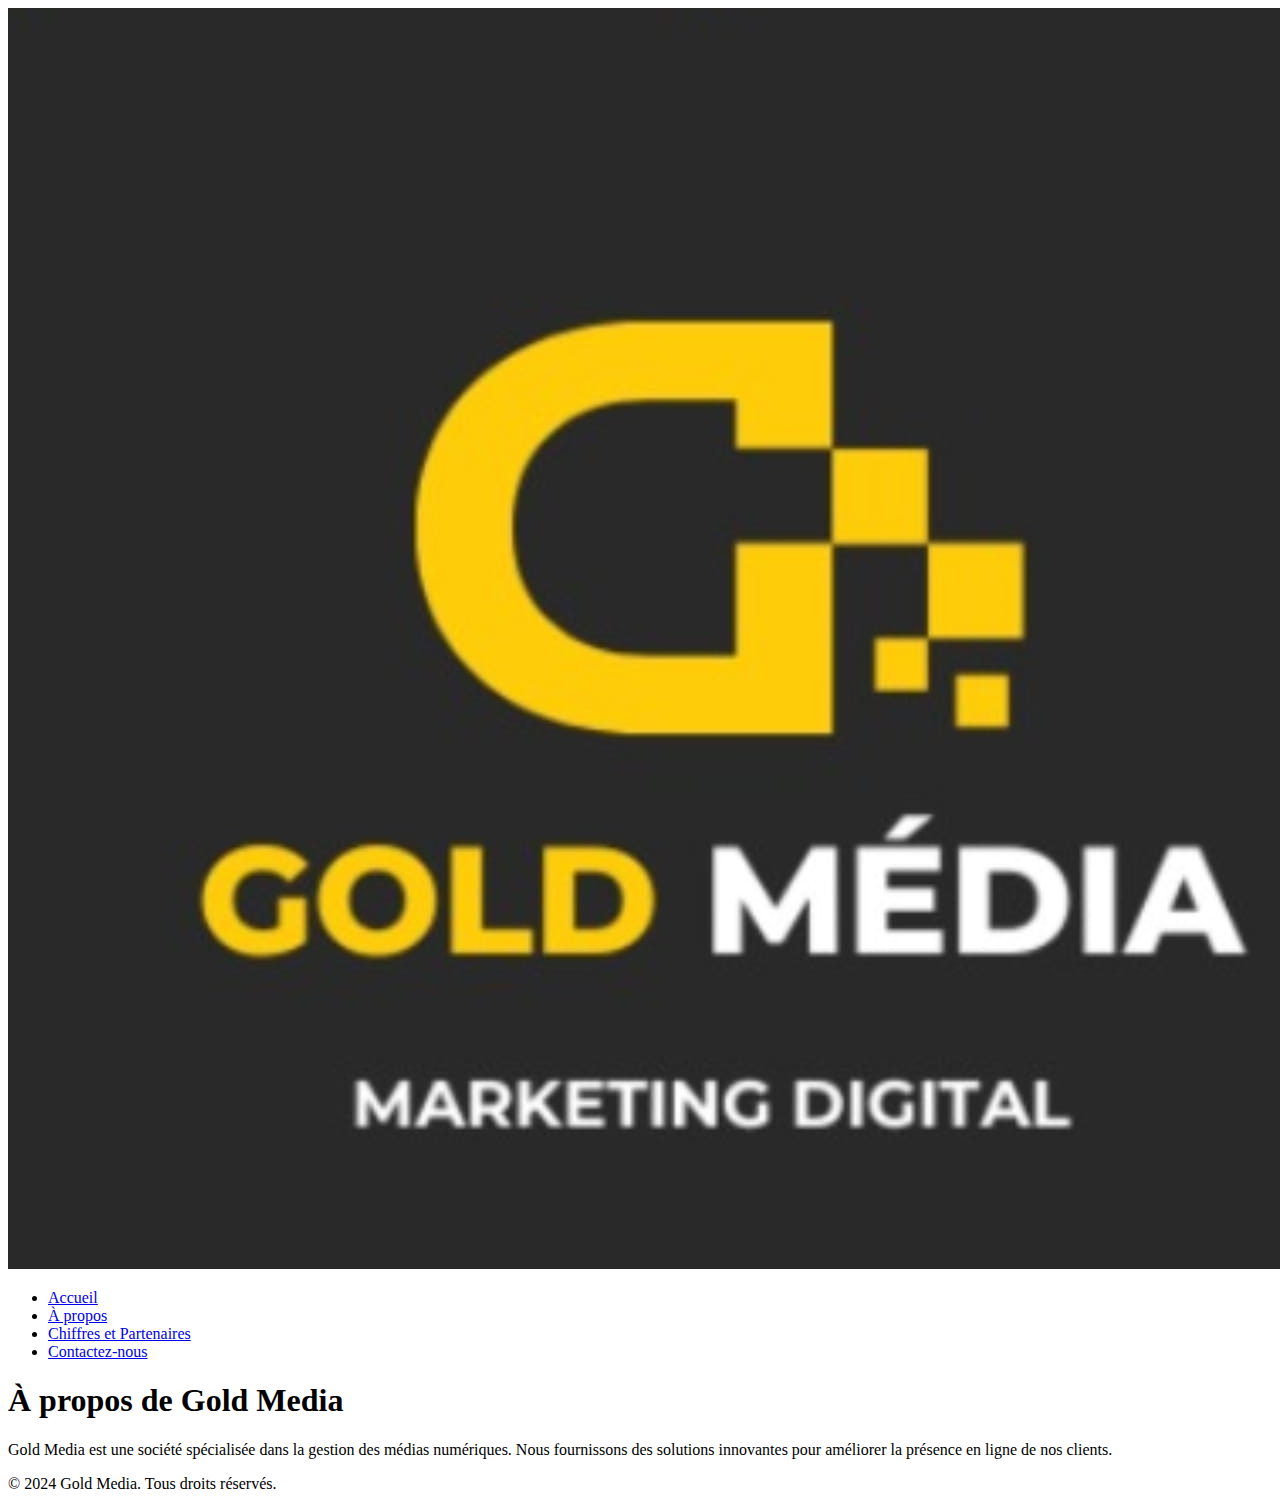
==== about.html @ 937fac50 "add new css style" ====
<!DOCTYPE html>
<html lang="fr">

<head>
    <meta charset="UTF-8">
    <meta name="viewport" content="width=device-width, initial-scale=1.0">
    <title>À propos - Gold Media</title>
    <link rel="stylesheet" href="css/styles.css">
</head>

<body>
    <header>
        <div class="logo-container">
            <img src="images/logo.jpg" alt="Gold Media Logo" class="logo">
        </div>
        <nav>
            <ul>
                <li><a href="index.html">Accueil</a></li>
                <li><a href="about.html">À propos</a></li>
                <li><a href="partners.html">Chiffres et Partenaires</a></li>
                <li><a href="contact.html">Contactez-nous</a></li>
            </ul>
        </nav>
    </header>
    <main>
        <h1>À propos de Gold Media</h1>
        <p>Gold Media est une société spécialisée dans la gestion des médias numériques. Nous fournissons des solutions
            innovantes pour améliorer la présence en ligne de nos clients.</p>
    </main>
    <footer>
        <p>&copy; 2024 Gold Media. Tous droits réservés.</p>
    </footer>
</body>

</html>
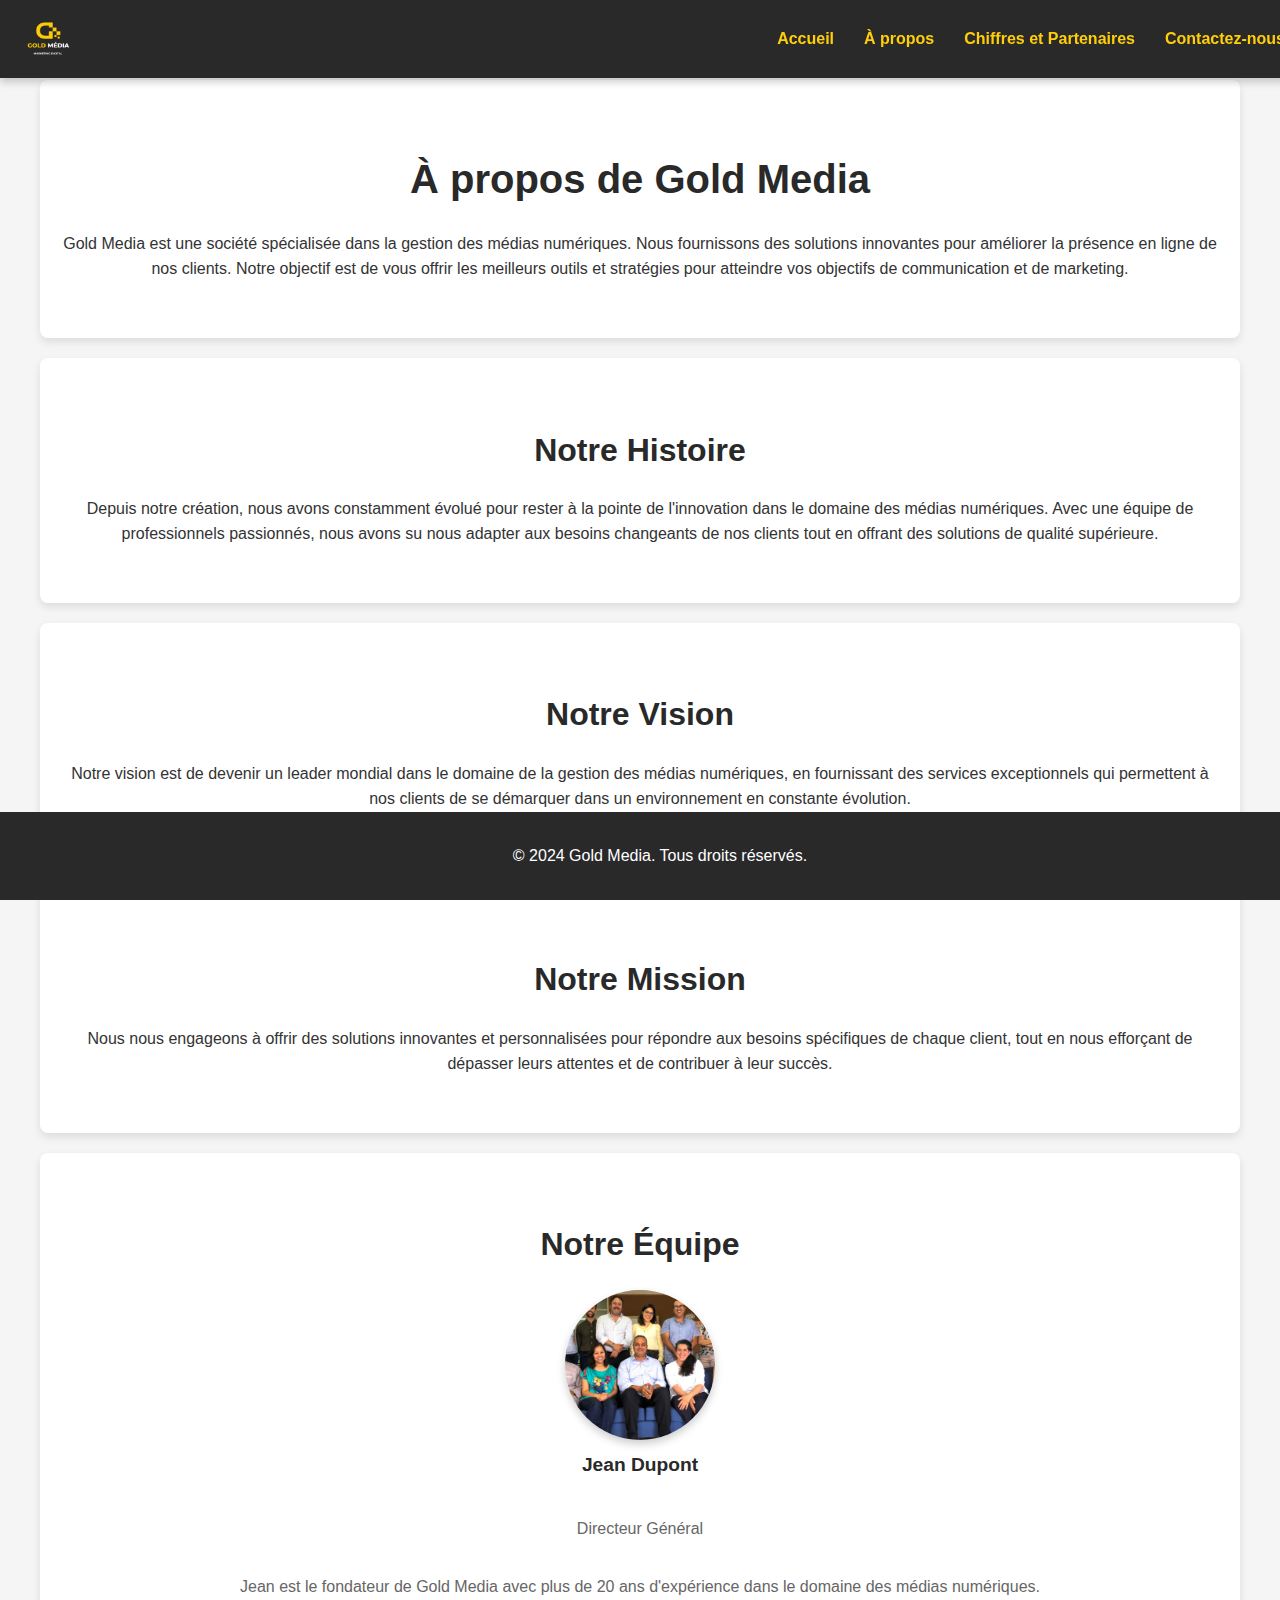
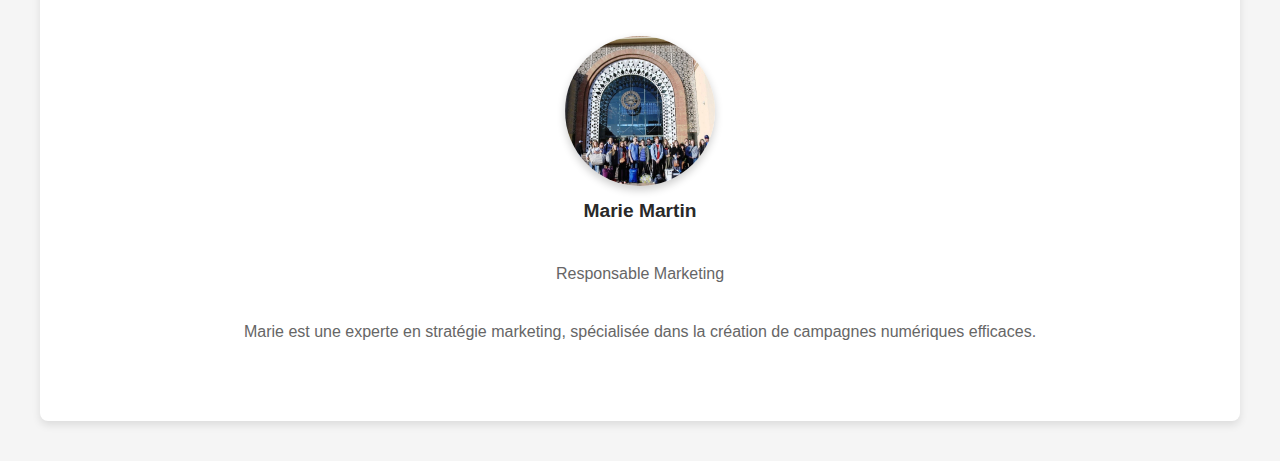
==== commit 3dfea742: "add new about form" ====
--- a/about.html
+++ b/about.html
@@ -6,6 +6,137 @@
     <meta name="viewport" content="width=device-width, initial-scale=1.0">
     <title>À propos - Gold Media</title>
     <link rel="stylesheet" href="css/styles.css">
+    <style>
+        body {
+            font-family: 'Roboto', sans-serif;
+            margin: 0;
+            padding: 0;
+            background-color: #f5f5f5;
+        }
+
+        header {
+            background-color: #292929;
+            color: #fece0a;
+            padding: 10px 20px;
+            display: flex;
+            justify-content: space-between;
+            align-items: center;
+            box-shadow: 0 4px 8px rgba(0, 0, 0, 0.2);
+            position: fixed;
+            width: 100%;
+            top: 0;
+            z-index: 1000;
+        }
+
+        .logo-container img {
+            height: 60px;
+            /* Réduit la taille du logo */
+            width: auto;
+            transition: height 0.3s;
+        }
+
+        nav ul {
+            list-style-type: none;
+            margin: 0;
+            padding: 0;
+            display: flex;
+        }
+
+        nav ul li {
+            margin: 0 15px;
+        }
+
+        nav ul li a {
+            color: #fece0a;
+            text-decoration: none;
+            font-weight: bold;
+            transition: color 0.3s, transform 0.3s;
+        }
+
+        nav ul li a:hover {
+            color: #ffffff;
+            transform: scale(1.1);
+        }
+
+        main {
+            padding: 80px 20px 20px;
+            max-width: 1200px;
+            margin: auto;
+        }
+
+        h1 {
+            color: #292929;
+            text-align: center;
+            margin-bottom: 20px;
+            font-size: 2.5em;
+        }
+
+        .section {
+            background: #ffffff;
+            padding: 40px 20px;
+            margin-bottom: 20px;
+            border-radius: 8px;
+            box-shadow: 0 4px 8px rgba(0, 0, 0, 0.1);
+        }
+
+        .section h2 {
+            color: #292929;
+            margin-bottom: 20px;
+            font-size: 2em;
+            text-align: center;
+        }
+
+        .section p {
+            color: #333;
+            line-height: 1.6;
+            text-align: center;
+        }
+
+        .team-member {
+            display: flex;
+            flex-direction: column;
+            align-items: center;
+            margin: 20px;
+            text-align: center;
+            transition: transform 0.3s;
+        }
+
+        .team-member img {
+            border-radius: 50%;
+            width: 150px;
+            height: 150px;
+            object-fit: cover;
+            box-shadow: 0 4px 8px rgba(0, 0, 0, 0.2);
+        }
+
+        .team-member h3 {
+            margin-top: 10px;
+            color: #292929;
+            font-size: 1.2em;
+        }
+
+        .team-member p {
+            color: #666;
+        }
+
+        .team-member:hover {
+            transform: scale(1.05);
+        }
+
+        footer {
+            background-color: #292929;
+            color: #ffffff;
+            text-align: center;
+            padding: 15px 20px;
+            margin-top: 40px;
+        }
+
+        @media (max-width: 768px) {
+            .team-member {
+                margin: 10px;
+            }
+        }
+    </style>
 </head>
 
 <body>
@@ -23,9 +154,57 @@
         </nav>
     </header>
     <main>
-        <h1>À propos de Gold Media</h1>
-        <p>Gold Media est une société spécialisée dans la gestion des médias numériques. Nous fournissons des solutions
-            innovantes pour améliorer la présence en ligne de nos clients.</p>
+        <section class="section">
+            <h1>À propos de Gold Media</h1>
+            <p>Gold Media est une société spécialisée dans la gestion des médias numériques. Nous fournissons des
+                solutions
+                innovantes pour améliorer la présence en ligne de nos clients. Notre objectif est de vous offrir les
+                meilleurs outils
+                et stratégies pour atteindre vos objectifs de communication et de marketing.</p>
+        </section>
+
+        <section class="section">
+            <h2>Notre Histoire</h2>
+            <p>Depuis notre création, nous avons constamment évolué pour rester à la pointe de l'innovation dans le
+                domaine des médias numériques.
+                Avec une équipe de professionnels passionnés, nous avons su nous adapter aux besoins changeants de nos
+                clients tout en
+                offrant des solutions de qualité supérieure.</p>
+        </section>
+
+        <section class="section">
+            <h2>Notre Vision</h2>
+            <p>Notre vision est de devenir un leader mondial dans le domaine de la gestion des médias numériques, en
+                fournissant des
+                services exceptionnels qui permettent à nos clients de se démarquer dans un environnement en constante
+                évolution.</p>
+        </section>
+
+        <section class="section">
+            <h2>Notre Mission</h2>
+            <p>Nous nous engageons à offrir des solutions innovantes et personnalisées pour répondre aux besoins
+                spécifiques de chaque
+                client, tout en nous efforçant de dépasser leurs attentes et de contribuer à leur succès.</p>
+        </section>
+
+        <section class="section">
+            <h2>Notre Équipe</h2>
+            <div class="team-member">
+                <img src="images/team-member1.jpg" alt="Membre de l'équipe 1">
+                <h3>Jean Dupont</h3>
+                <p>Directeur Général</p>
+                <p>Jean est le fondateur de Gold Media avec plus de 20 ans d'expérience dans le domaine des médias
+                    numériques.</p>
+            </div>
+            <div class="team-member">
+                <img src="images/team-member2.jpg" alt="Membre de l'équipe 2">
+                <h3>Marie Martin</h3>
+                <p>Responsable Marketing</p>
+                <p>Marie est une experte en stratégie marketing, spécialisée dans la création de campagnes numériques
+                    efficaces.</p>
+            </div>
+            <!-- Ajoutez plus de membres de l'équipe ici -->
+        </section>
     </main>
     <footer>
         <p>&copy; 2024 Gold Media. Tous droits réservés.</p>
--- a/css/styles.css
+++ b/css/styles.css
@@ -0,0 +1,123 @@
+/* Général */
+body {
+    font-family: Arial, sans-serif;
+    line-height: 1.6;
+    color: #333;
+    margin: 0;
+    padding: 0;
+}
+
+header {
+    background-color: #292929;
+    color: #ffffff;
+    padding: 10px 20px;
+    display: flex;
+    justify-content: space-between;
+    align-items: center;
+}
+
+.logo-container {
+    flex: 1;
+}
+
+.logo {
+    max-height: 50px;
+    width: auto;
+}
+
+nav {
+    flex: 2;
+}
+
+nav ul {
+    list-style: none;
+    padding: 0;
+    display: flex;
+    justify-content: flex-end;
+}
+
+nav ul li {
+    margin-left: 20px;
+}
+
+nav ul li a {
+    color: #fece0a;
+    text-decoration: none;
+    font-weight: bold;
+}
+
+main {
+    padding: 20px;
+    max-width: 1200px;
+    margin: auto;
+}
+
+.hero {
+    text-align: center;
+    padding: 40px 20px;
+    background-color: #f4f4f4;
+    border-radius: 8px;
+    margin-bottom: 20px;
+}
+
+.about {
+    padding: 20px;
+    background-color: #ffffff;
+    border-radius: 8px;
+    margin-bottom: 20px;
+}
+
+.graphs {
+    padding: 20px;
+    background-color: #ffffff;
+    border-radius: 8px;
+}
+
+.chart-container {
+    margin-bottom: 20px;
+}
+
+.cta {
+    padding: 20px;
+    background-color: #fece0a;
+    color: #292929;
+    border-radius: 8px;
+    text-align: center;
+}
+
+.cta-button {
+    display: inline-block;
+    padding: 10px 20px;
+    margin-top: 10px;
+    background-color: #292929;
+    color: #fece0a;
+    text-decoration: none;
+    border-radius: 5px;
+    font-weight: bold;
+}
+
+footer {
+    background-color: #292929;
+    color: #ffffff;
+    text-align: center;
+    padding: 10px 20px;
+    position: fixed;
+    bottom: 0;
+    width: 100%;
+}
+
+/* Responsive Design */
+@media (max-width: 768px) {
+    nav ul {
+        flex-direction: column;
+        align-items: center;
+    }
+
+    nav ul li {
+        margin: 10px 0;
+    }
+
+    .chart-container {
+        height: 250px;
+    }
+}
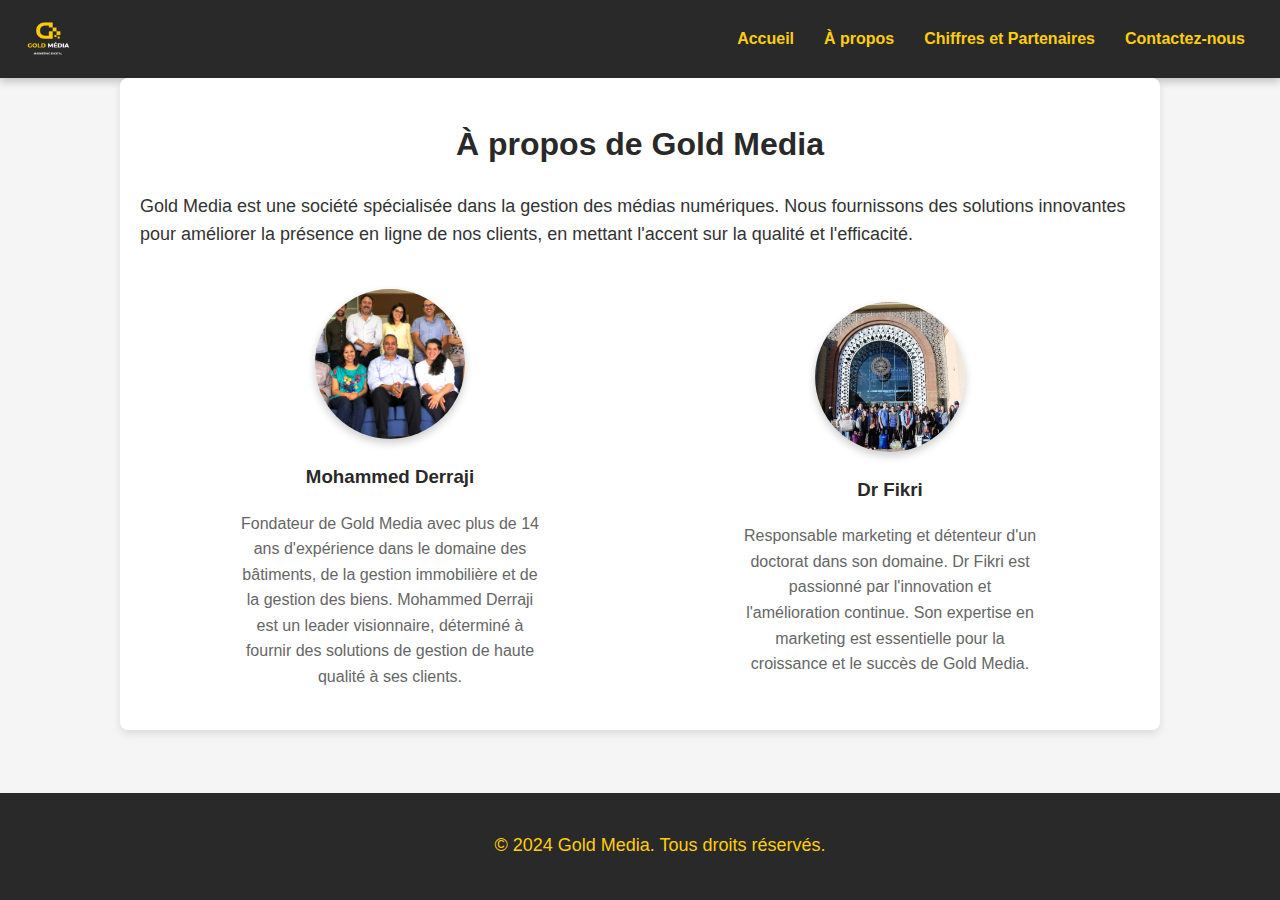
==== commit a62c01cf: "about form" ====
--- a/about.html
+++ b/about.html
@@ -12,6 +12,7 @@
             margin: 0;
             padding: 0;
             background-color: #f5f5f5;
+            color: #333;
         }
 
         header {
@@ -22,17 +23,11 @@
             justify-content: space-between;
             align-items: center;
             box-shadow: 0 4px 8px rgba(0, 0, 0, 0.2);
-            position: fixed;
-            width: 100%;
-            top: 0;
-            z-index: 1000;
         }
 
         .logo-container img {
-            height: 60px;
-            /* Réduit la taille du logo */
+            height: 50px;
             width: auto;
-            transition: height 0.3s;
         }
 
         nav ul {
@@ -59,46 +54,35 @@
         }
 
         main {
-            padding: 80px 20px 20px;
-            max-width: 1200px;
-            margin: auto;
+            padding: 20px;
+            max-width: 1000px;
+            margin: 0 auto;
+            background-color: #fff;
+            border-radius: 8px;
+            box-shadow: 0 4px 8px rgba(0, 0, 0, 0.1);
         }
 
         h1 {
             color: #292929;
             text-align: center;
-            margin-bottom: 20px;
-            font-size: 2.5em;
         }
 
-        .section {
-            background: #ffffff;
-            padding: 40px 20px;
+        p {
+            font-size: 18px;
+            line-height: 1.6;
             margin-bottom: 20px;
-            border-radius: 8px;
-            box-shadow: 0 4px 8px rgba(0, 0, 0, 0.1);
         }
 
-        .section h2 {
-            color: #292929;
-            margin-bottom: 20px;
-            font-size: 2em;
-            text-align: center;
-        }
-
-        .section p {
-            color: #333;
-            line-height: 1.6;
-            text-align: center;
+        .team-section {
+            display: flex;
+            justify-content: space-around;
+            align-items: center;
+            margin-top: 40px;
         }
 
         .team-member {
-            display: flex;
-            flex-direction: column;
-            align-items: center;
-            margin: 20px;
             text-align: center;
-            transition: transform 0.3s;
+            max-width: 300px;
         }
 
         .team-member img {
@@ -107,34 +91,31 @@
             height: 150px;
             object-fit: cover;
             box-shadow: 0 4px 8px rgba(0, 0, 0, 0.2);
+            transition: transform 0.3s;
+        }
+
+        .team-member:hover img {
+            transform: scale(1.05);
         }
 
         .team-member h3 {
-            margin-top: 10px;
+            margin-top: 15px;
             color: #292929;
-            font-size: 1.2em;
         }
 
         .team-member p {
+            font-size: 16px;
             color: #666;
         }
 
-        .team-member:hover {
-            transform: scale(1.05);
-        }
-
         footer {
+            text-align: center;
+            padding: 20px;
             background-color: #292929;
-            color: #ffffff;
-            text-align: center;
-            padding: 15px 20px;
-            margin-top: 40px;
-        }
-
-        @media (max-width: 768px) {
-            .team-member {
-                margin: 10px;
-            }
+            color: #fece0a;
+            position: absolute;
+            bottom: 0;
+            width: 100%;
         }
     </style>
 </head>
@@ -154,56 +135,26 @@
         </nav>
     </header>
     <main>
-        <section class="section">
-            <h1>À propos de Gold Media</h1>
-            <p>Gold Media est une société spécialisée dans la gestion des médias numériques. Nous fournissons des
-                solutions
-                innovantes pour améliorer la présence en ligne de nos clients. Notre objectif est de vous offrir les
-                meilleurs outils
-                et stratégies pour atteindre vos objectifs de communication et de marketing.</p>
-        </section>
+        <h1>À propos de Gold Media</h1>
+        <p>Gold Media est une société spécialisée dans la gestion des médias numériques. Nous fournissons des solutions
+            innovantes pour améliorer la présence en ligne de nos clients, en mettant l'accent sur la qualité et
+            l'efficacité.</p>
 
-        <section class="section">
-            <h2>Notre Histoire</h2>
-            <p>Depuis notre création, nous avons constamment évolué pour rester à la pointe de l'innovation dans le
-                domaine des médias numériques.
-                Avec une équipe de professionnels passionnés, nous avons su nous adapter aux besoins changeants de nos
-                clients tout en
-                offrant des solutions de qualité supérieure.</p>
-        </section>
-
-        <section class="section">
-            <h2>Notre Vision</h2>
-            <p>Notre vision est de devenir un leader mondial dans le domaine de la gestion des médias numériques, en
-                fournissant des
-                services exceptionnels qui permettent à nos clients de se démarquer dans un environnement en constante
-                évolution.</p>
-        </section>
-
-        <section class="section">
-            <h2>Notre Mission</h2>
-            <p>Nous nous engageons à offrir des solutions innovantes et personnalisées pour répondre aux besoins
-                spécifiques de chaque
-                client, tout en nous efforçant de dépasser leurs attentes et de contribuer à leur succès.</p>
-        </section>
-
-        <section class="section">
-            <h2>Notre Équipe</h2>
+        <section class="team-section">
             <div class="team-member">
-                <img src="images/team-member1.jpg" alt="Membre de l'équipe 1">
-                <h3>Jean Dupont</h3>
-                <p>Directeur Général</p>
-                <p>Jean est le fondateur de Gold Media avec plus de 20 ans d'expérience dans le domaine des médias
-                    numériques.</p>
+                <img src="images/team-member1.jpg" alt="Mohammed Derraji">
+                <h3>Mohammed Derraji</h3>
+                <p>Fondateur de Gold Media avec plus de 14 ans d'expérience dans le domaine des bâtiments, de la gestion
+                    immobilière et de la gestion des biens. Mohammed Derraji est un leader visionnaire, déterminé à
+                    fournir des solutions de gestion de haute qualité à ses clients.</p>
             </div>
             <div class="team-member">
-                <img src="images/team-member2.jpg" alt="Membre de l'équipe 2">
-                <h3>Marie Martin</h3>
-                <p>Responsable Marketing</p>
-                <p>Marie est une experte en stratégie marketing, spécialisée dans la création de campagnes numériques
-                    efficaces.</p>
+                <img src="images/team-member2.jpg" alt="Dr Fikri">
+                <h3>Dr Fikri</h3>
+                <p>Responsable marketing et détenteur d'un doctorat dans son domaine. Dr Fikri est passionné par
+                    l'innovation et l'amélioration continue. Son expertise en marketing est essentielle pour la
+                    croissance et le succès de Gold Media.</p>
             </div>
-            <!-- Ajoutez plus de membres de l'équipe ici -->
         </section>
     </main>
     <footer>
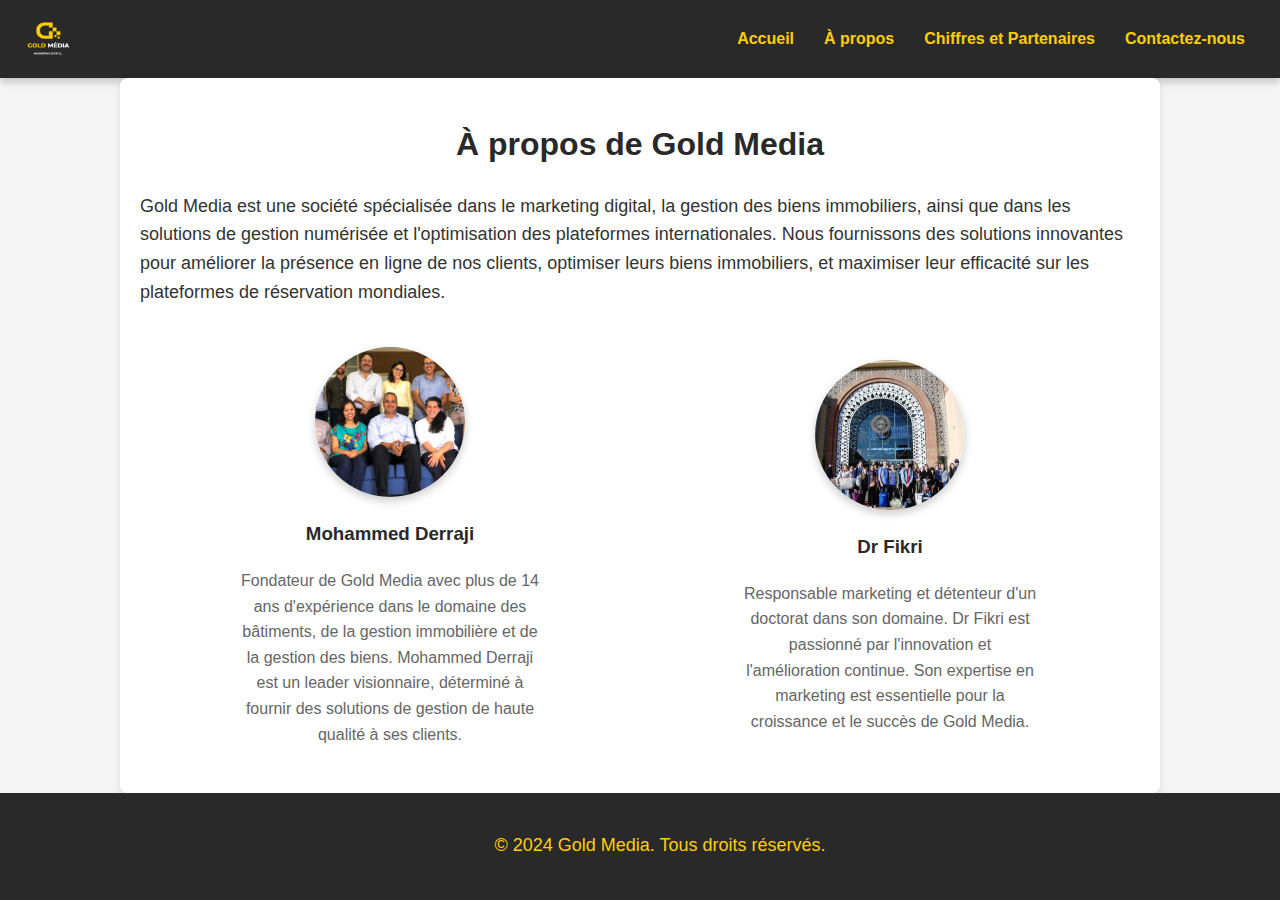
==== commit 2c4e2b24: "form about" ====
--- a/about.html
+++ b/about.html
@@ -13,6 +13,9 @@
             padding: 0;
             background-color: #f5f5f5;
             color: #333;
+            display: flex;
+            flex-direction: column;
+            min-height: 100vh;
         }
 
         header {
@@ -26,7 +29,8 @@
         }
 
         .logo-container img {
-            height: 50px;
+            height: 70px;
+            /* Agrandir le logo */
             width: auto;
         }
 
@@ -60,6 +64,7 @@
             background-color: #fff;
             border-radius: 8px;
             box-shadow: 0 4px 8px rgba(0, 0, 0, 0.1);
+            flex-grow: 1;
         }
 
         h1 {
@@ -113,9 +118,11 @@
             padding: 20px;
             background-color: #292929;
             color: #fece0a;
-            position: absolute;
+            position: relative;
             bottom: 0;
             width: 100%;
+            margin-top: auto;
+            /* Pousse le footer au bas de la page */
         }
     </style>
 </head>
@@ -136,9 +143,12 @@
     </header>
     <main>
         <h1>À propos de Gold Media</h1>
-        <p>Gold Media est une société spécialisée dans la gestion des médias numériques. Nous fournissons des solutions
-            innovantes pour améliorer la présence en ligne de nos clients, en mettant l'accent sur la qualité et
-            l'efficacité.</p>
+        <p>Gold Media est une société spécialisée dans le marketing digital, la gestion des biens immobiliers, ainsi que
+            dans les solutions de gestion numérisée et l'optimisation des plateformes internationales. Nous fournissons
+            des
+            solutions innovantes pour améliorer la présence en ligne de nos clients, optimiser leurs biens immobiliers,
+            et
+            maximiser leur efficacité sur les plateformes de réservation mondiales.</p>
 
         <section class="team-section">
             <div class="team-member">
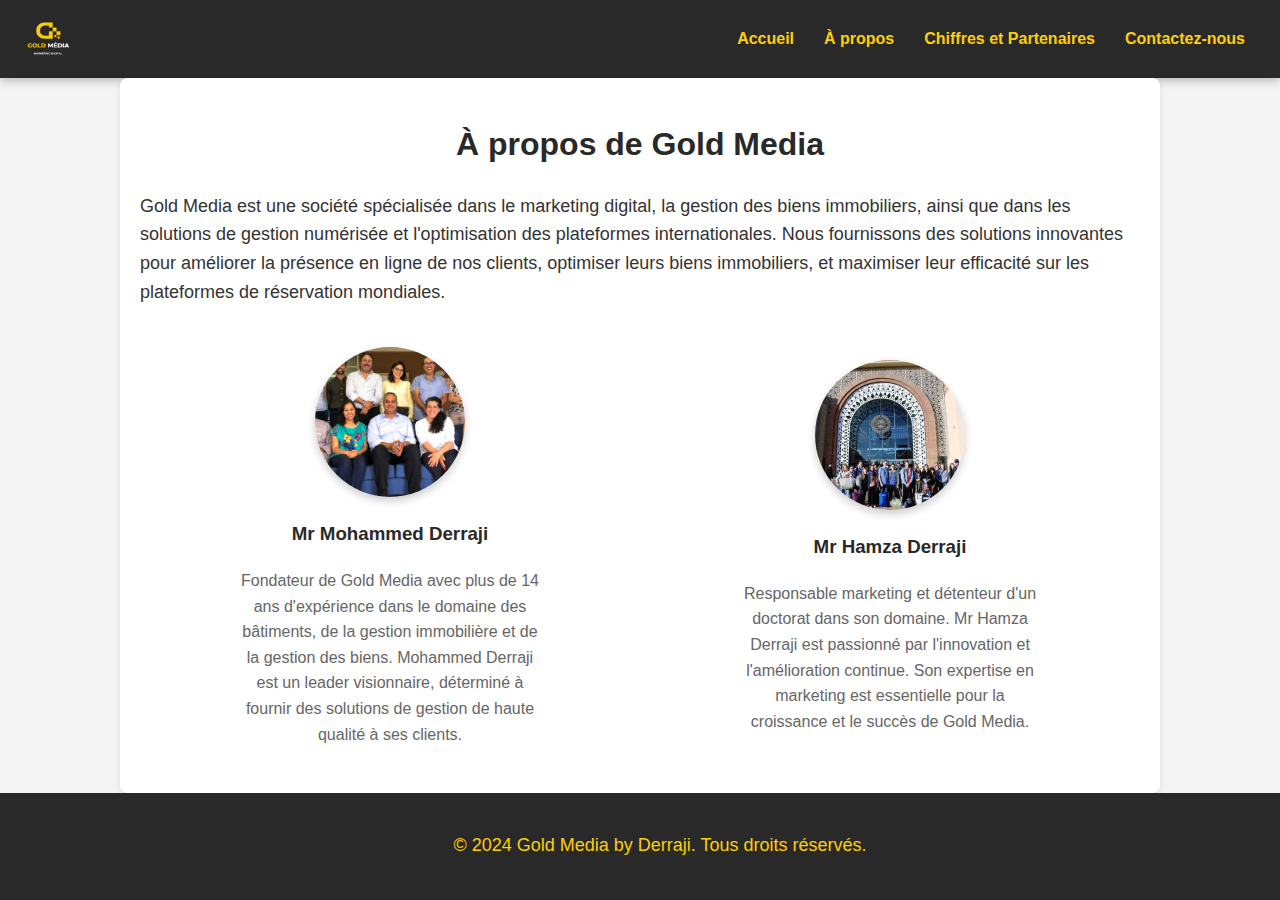
==== commit 359cb4a9: "small corrections" ====
--- a/about.html
+++ b/about.html
@@ -28,11 +28,7 @@
             box-shadow: 0 4px 8px rgba(0, 0, 0, 0.2);
         }
 
-        .logo-container img {
-            height: 70px;
-            /* Agrandir le logo */
-            width: auto;
-        }
+goldmedia/index.html
 
         nav ul {
             list-style-type: none;
@@ -153,22 +149,22 @@
         <section class="team-section">
             <div class="team-member">
                 <img src="images/team-member1.jpg" alt="Mohammed Derraji">
-                <h3>Mohammed Derraji</h3>
+                <h3>Mr Mohammed Derraji</h3>
                 <p>Fondateur de Gold Media avec plus de 14 ans d'expérience dans le domaine des bâtiments, de la gestion
                     immobilière et de la gestion des biens. Mohammed Derraji est un leader visionnaire, déterminé à
                     fournir des solutions de gestion de haute qualité à ses clients.</p>
             </div>
             <div class="team-member">
-                <img src="images/team-member2.jpg" alt="Dr Fikri">
-                <h3>Dr Fikri</h3>
-                <p>Responsable marketing et détenteur d'un doctorat dans son domaine. Dr Fikri est passionné par
+                <img src="images/team-member2.jpg" alt="Hamza Derraji">
+                <h3>Mr Hamza Derraji</h3>
+                <p>Responsable marketing et détenteur d'un doctorat dans son domaine. Mr Hamza Derraji est passionné par
                     l'innovation et l'amélioration continue. Son expertise en marketing est essentielle pour la
                     croissance et le succès de Gold Media.</p>
             </div>
         </section>
     </main>
     <footer>
-        <p>&copy; 2024 Gold Media. Tous droits réservés.</p>
+        <p>&copy; 2024 Gold Media by Derraji. Tous droits réservés.</p>
     </footer>
 </body>
 
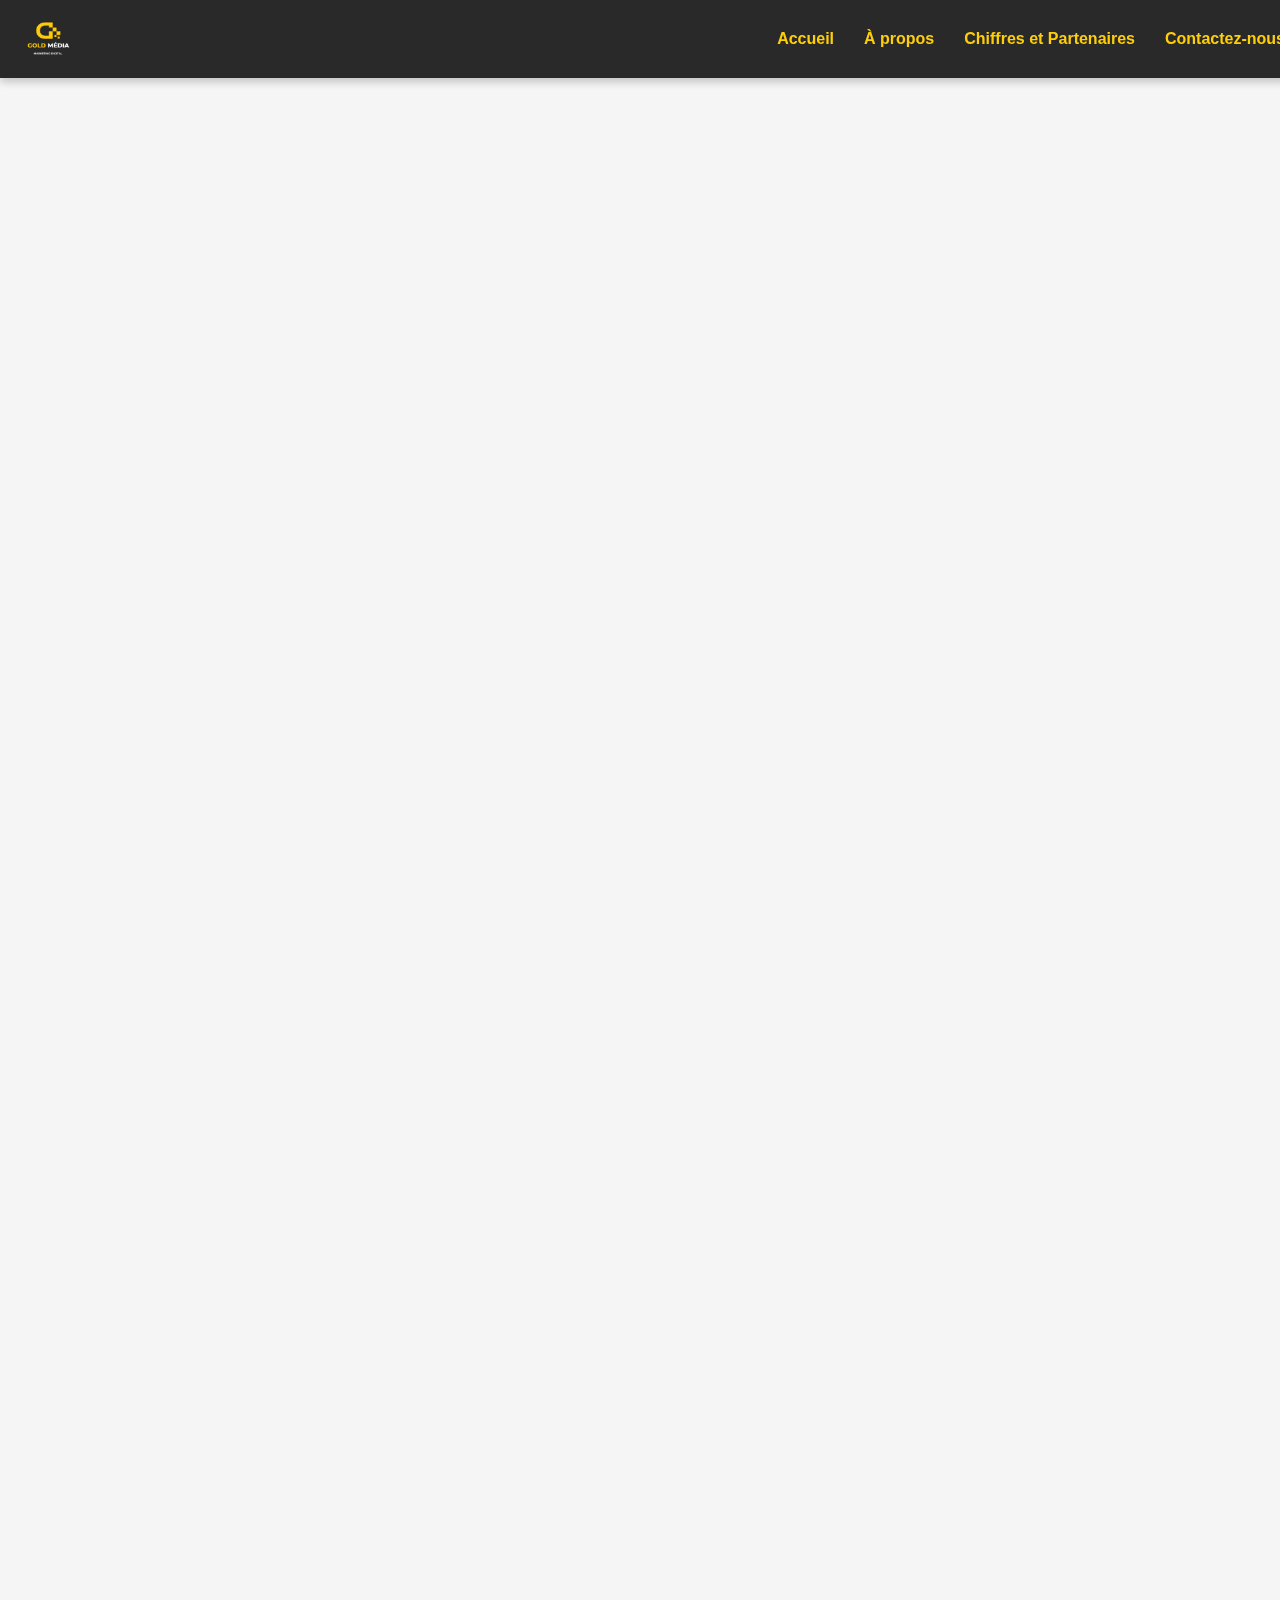
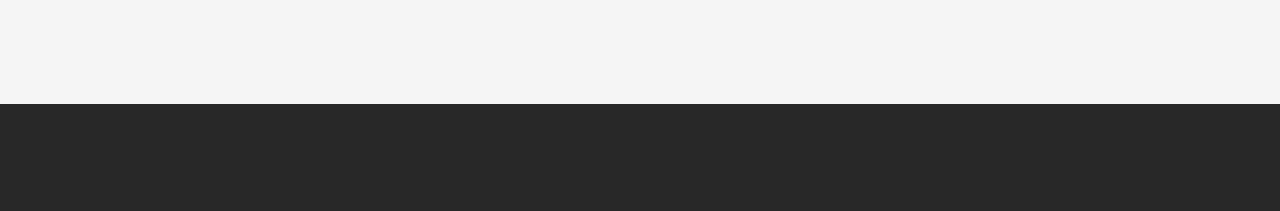
==== commit 783874c5: "new about html form" ====
--- a/about.html
+++ b/about.html
@@ -16,6 +16,7 @@
             display: flex;
             flex-direction: column;
             min-height: 100vh;
+            overflow-x: hidden;
         }
 
         header {
@@ -27,8 +28,6 @@
             align-items: center;
             box-shadow: 0 4px 8px rgba(0, 0, 0, 0.2);
         }
-
-goldmedia/index.html
 
         nav ul {
             list-style-type: none;
@@ -61,17 +60,72 @@
             border-radius: 8px;
             box-shadow: 0 4px 8px rgba(0, 0, 0, 0.1);
             flex-grow: 1;
+            opacity: 0;
+            transform: translateY(20px);
+            animation: fadeInUp 1s forwards;
+        }
+
+        @keyframes fadeInUp {
+            to {
+                opacity: 1;
+                transform: translateY(0);
+            }
         }
 
         h1 {
             color: #292929;
             text-align: center;
+            margin-bottom: 40px;
+            position: relative;
+            opacity: 0;
+            animation: slideInLeft 1s forwards;
+        }
+
+        @keyframes slideInLeft {
+            0% {
+                opacity: 0;
+                transform: translateX(-100%);
+            }
+
+            100% {
+                opacity: 1;
+                transform: translateX(0);
+            }
+        }
+
+        .section-header {
+            text-align: center;
+            margin: 40px 0;
+            font-size: 1.8rem;
+            position: relative;
+            opacity: 0;
+            animation: slideInRight 1s forwards;
+        }
+
+        @keyframes slideInRight {
+            0% {
+                opacity: 0;
+                transform: translateX(100%);
+            }
+
+            100% {
+                opacity: 1;
+                transform: translateX(0);
+            }
         }
 
         p {
             font-size: 18px;
             line-height: 1.6;
             margin-bottom: 20px;
+            opacity: 0;
+            animation: fadeIn 1.2s forwards;
+        }
+
+        @keyframes fadeIn {
+            to {
+                opacity: 1;
+            }
         }
 
         .team-section {
@@ -79,11 +133,16 @@
             justify-content: space-around;
             align-items: center;
             margin-top: 40px;
+            flex-wrap: wrap;
+            gap: 20px;
         }
 
         .team-member {
             text-align: center;
             max-width: 300px;
+            opacity: 0;
+            transform: translateY(20px);
+            animation: fadeInUp 1s forwards 0.3s;
         }
 
         .team-member img {
@@ -109,6 +168,31 @@
             color: #666;
         }
 
+        .activity-section {
+            margin: 40px 0;
+        }
+
+        .activity {
+            margin-bottom: 20px;
+            padding: 20px;
+            background-color: #f0f0f0;
+            border-radius: 8px;
+            box-shadow: 0 4px 8px rgba(0, 0, 0, 0.1);
+            opacity: 0;
+            transform: translateY(20px);
+            animation: fadeInUp 1s forwards 0.5s;
+        }
+
+        .activity h3 {
+            margin-bottom: 10px;
+            color: #292929;
+        }
+
+        .activity p {
+            font-size: 16px;
+            color: #555;
+        }
+
         footer {
             text-align: center;
             padding: 20px;
@@ -118,7 +202,6 @@
             bottom: 0;
             width: 100%;
             margin-top: auto;
-            /* Pousse le footer au bas de la page */
         }
     </style>
 </head>
@@ -141,11 +224,39 @@
         <h1>À propos de Gold Media</h1>
         <p>Gold Media est une société spécialisée dans le marketing digital, la gestion des biens immobiliers, ainsi que
             dans les solutions de gestion numérisée et l'optimisation des plateformes internationales. Nous fournissons
-            des
-            solutions innovantes pour améliorer la présence en ligne de nos clients, optimiser leurs biens immobiliers,
-            et
-            maximiser leur efficacité sur les plateformes de réservation mondiales.</p>
-
+            des solutions innovantes pour améliorer la présence en ligne de nos clients, optimiser leurs biens
+            immobiliers, et maximiser leur efficacité sur les plateformes de réservation mondiales.</p>
+
+        <h2 class="section-header">Nos Activités</h2>
+
+        <section class="activity-section">
+            <div class="activity">
+                <h3>Marketing Digital</h3>
+                <p>Nous offrons une gamme complète de services de marketing digital, incluant le référencement SEO, la
+                    gestion des réseaux sociaux, et la publicité en ligne. Notre expertise permet à nos clients
+                    d'améliorer leur visibilité en ligne et de capturer l'attention de leur public cible.</p>
+            </div>
+            <div class="activity">
+                <h3>Gestion Immobilière</h3>
+                <p>Gold Media propose des solutions de gestion immobilière qui optimisent la rentabilité et l'efficacité
+                    des biens de nos clients. Nous gérons tout, de la maintenance à la location, en passant par la
+                    commercialisation des propriétés.</p>
+            </div>
+            <div class="activity">
+                <h3>Solutions de Gestion Numérisée</h3>
+                <p>Nous développons des systèmes de gestion numérisée qui simplifient les processus d'entreprise. Ces
+                    solutions incluent des outils de gestion des réservations, de la facturation, et du suivi des
+                    performances, adaptés aux besoins spécifiques de chaque client.</p>
+            </div>
+            <div class="activity">
+                <h3>Optimisation des Plateformes Internationales</h3>
+                <p>Nous aidons nos clients à maximiser leur efficacité sur les plateformes de réservation
+                    internationales telles que Airbnb, Booking.com, et Expedia. Notre expertise permet d'améliorer les
+                    taux d'occupation, de gérer les avis clients, et d'optimiser les prix en temps réel.</p>
+            </div>
+        </section>
+
+        <h2 class="section-header">Notre Équipe</h2>
         <section class="team-section">
             <div class="team-member">
                 <img src="images/team-member1.jpg" alt="Mohammed Derraji">
--- a/css/styles.css
+++ b/css/styles.css
@@ -8,12 +8,19 @@
 }
 
 header {
+    padding: 15px 20px;
+    /* Ajuste cette valeur pour une hauteur adéquate */
     background-color: #292929;
     color: #ffffff;
-    padding: 10px 20px;
     display: flex;
     justify-content: space-between;
     align-items: center;
+    position: fixed;
+    width: 100%;
+    top: 0;
+    z-index: 1000;
+    box-shadow: 0 4px 8px rgba(0, 0, 0, 0.2);
+    transition: background-color 0.3s;
 }
 
 .logo-container {
@@ -53,12 +60,52 @@
 }
 
 .hero {
+    padding-top: 0;
+    /* Retire le padding-top statique */
+    position: relative;
+    background-size: cover;
+    background-position: center;
+    color: #ffffff;
+    padding: 180px 20px 60px;
+    /* Ce padding reste pour le contenu de la section */
     text-align: center;
-    padding: 40px 20px;
-    background-color: #f4f4f4;
-    border-radius: 8px;
-    margin-bottom: 20px;
+    border-radius: 10px;
+    margin: 40px 20px;
+    box-shadow: 0 4px 8px rgba(0, 0, 0, 0.2);
+    transition: background-image 1.5s ease-in-out, transform 1.5s ease-in-out;
 }
+
+.hero.fade-out {
+
+    transform: scale(1.05);
+    opacity: 0;
+}
+
+.hero.fade-in {
+
+    transform: scale(1);
+    opacity: 1;
+}
+
+.hero-content {
+    position: absolute;
+    top: 50%;
+    left: 50%;
+    transform: translate(-50%, -50%);
+    opacity: 0;
+    transition: opacity 1s ease-in-out;
+}
+
+.hero-content.active {
+    opacity: 1;
+}
+
+.hidden {
+    display: none;
+}
+
+
+
 
 .about {
     padding: 20px;
@@ -74,7 +121,16 @@
 }
 
 .chart-container {
-    margin-bottom: 20px;
+    animation: fadeInUp 2s ease-in-out forwards;
+    opacity: 0;
+    transform: translateY(50px);
+}
+
+@keyframes fadeInUp {
+    to {
+        opacity: 1;
+        transform: translateY(0);
+    }
 }
 
 .cta {
@@ -120,4 +176,4 @@
     .chart-container {
         height: 250px;
     }
-}
+}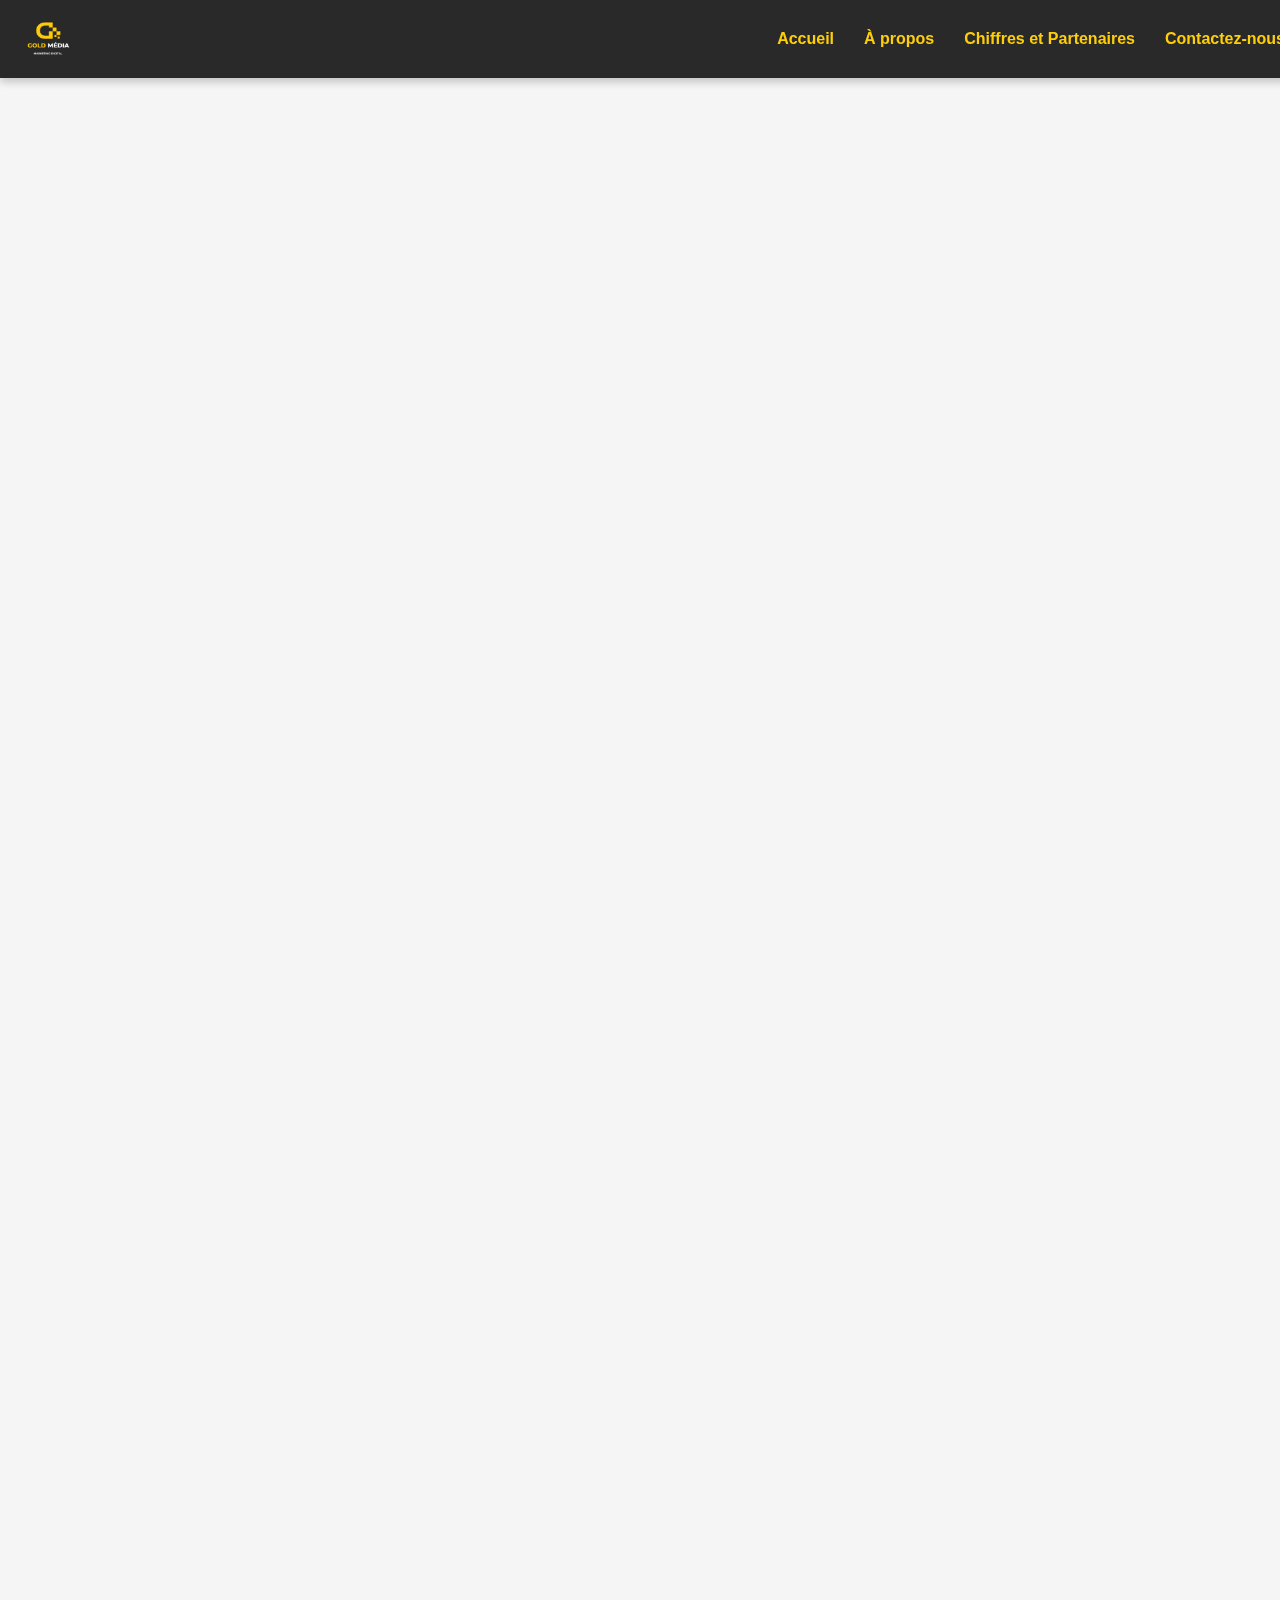
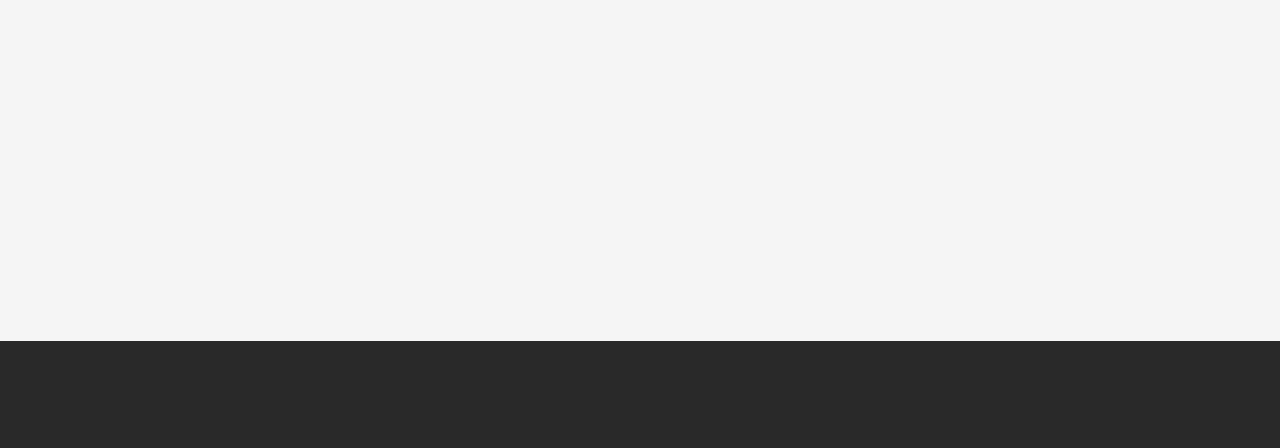
==== commit a1d8c3d6: "test" ====
--- a/about.html
+++ b/about.html
@@ -29,6 +29,13 @@
             box-shadow: 0 4px 8px rgba(0, 0, 0, 0.2);
         }
 
+        .logo-container img {
+            height: 100px;
+            /* Ajusté pour correspondre à la page index.html */
+            width: auto;
+            transition: height 0.3s;
+        }
+
         nav ul {
             list-style-type: none;
             margin: 0;
@@ -53,7 +60,8 @@
         }
 
         main {
-            padding: 20px;
+            padding: 100px 20px 20px;
+            /* Ajout de padding-top pour créer un espace en haut */
             max-width: 1000px;
             margin: 0 auto;
             background-color: #fff;
@@ -158,16 +166,6 @@
             transform: scale(1.05);
         }
 
-        .team-member h3 {
-            margin-top: 15px;
-            color: #292929;
-        }
-
-        .team-member p {
-            font-size: 16px;
-            color: #666;
-        }
-
         .activity-section {
             margin: 40px 0;
         }
@@ -181,6 +179,17 @@
             opacity: 0;
             transform: translateY(20px);
             animation: fadeInUp 1s forwards 0.5s;
+            display: flex;
+            align-items: center;
+            gap: 20px;
+        }
+
+        .activity img {
+            width: 150px;
+            height: 150px;
+            border-radius: 8px;
+            object-fit: cover;
+            box-shadow: 0 4px 8px rgba(0, 0, 0, 0.2);
         }
 
         .activity h3 {
@@ -231,28 +240,40 @@
 
         <section class="activity-section">
             <div class="activity">
-                <h3>Marketing Digital</h3>
-                <p>Nous offrons une gamme complète de services de marketing digital, incluant le référencement SEO, la
-                    gestion des réseaux sociaux, et la publicité en ligne. Notre expertise permet à nos clients
-                    d'améliorer leur visibilité en ligne et de capturer l'attention de leur public cible.</p>
+                <img src="images/marketing.jpg" alt="Marketing Digital">
+                <div>
+                    <h3>Marketing Digital</h3>
+                    <p>Nous offrons une gamme complète de services de marketing digital, incluant le référencement SEO,
+                        la gestion des réseaux sociaux, et la publicité en ligne. Notre expertise permet à nos clients
+                        d'améliorer leur visibilité en ligne et de capturer l'attention de leur public cible.</p>
+                </div>
             </div>
             <div class="activity">
-                <h3>Gestion Immobilière</h3>
-                <p>Gold Media propose des solutions de gestion immobilière qui optimisent la rentabilité et l'efficacité
-                    des biens de nos clients. Nous gérons tout, de la maintenance à la location, en passant par la
-                    commercialisation des propriétés.</p>
+                <img src="images/real-estate.jpg" alt="Gestion Immobilière">
+                <div>
+                    <h3>Gestion Immobilière</h3>
+                    <p>Gold Media propose des solutions de gestion immobilière qui optimisent la rentabilité et
+                        l'efficacité des biens de nos clients. Nous gérons tout, de la maintenance à la location, en
+                        passant par la commercialisation des propriétés.</p>
+                </div>
             </div>
             <div class="activity">
-                <h3>Solutions de Gestion Numérisée</h3>
-                <p>Nous développons des systèmes de gestion numérisée qui simplifient les processus d'entreprise. Ces
-                    solutions incluent des outils de gestion des réservations, de la facturation, et du suivi des
-                    performances, adaptés aux besoins spécifiques de chaque client.</p>
+                <img src="images/booking-airbnb.jpg" alt="Solutions de Gestion Numérisée">
+                <div>
+                    <h3>Solutions de Gestion Numérisée</h3>
+                    <p>Nous développons des systèmes de gestion numérisée qui simplifient les processus d'entreprise.
+                        Ces solutions incluent des outils de gestion des réservations, de la facturation, et du suivi
+                        des performances, adaptés aux besoins spécifiques de chaque client.</p>
+                </div>
             </div>
             <div class="activity">
-                <h3>Optimisation des Plateformes Internationales</h3>
-                <p>Nous aidons nos clients à maximiser leur efficacité sur les plateformes de réservation
-                    internationales telles que Airbnb, Booking.com, et Expedia. Notre expertise permet d'améliorer les
-                    taux d'occupation, de gérer les avis clients, et d'optimiser les prix en temps réel.</p>
+                <img src="images/hotel.jpg" alt="Optimisation des Plateformes Internationales">
+                <div>
+                    <h3>Optimisation des Plateformes Internationales</h3>
+                    <p>Nous aidons nos clients à maximiser leur efficacité sur les plateformes de réservation
+                        internationales telles que Airbnb, Booking.com, et Expedia. Notre expertise permet d'améliorer
+                        les taux d'occupation, de gérer les avis clients, et d'optimiser les prix en temps réel.</p>
+                </div>
             </div>
         </section>
 
